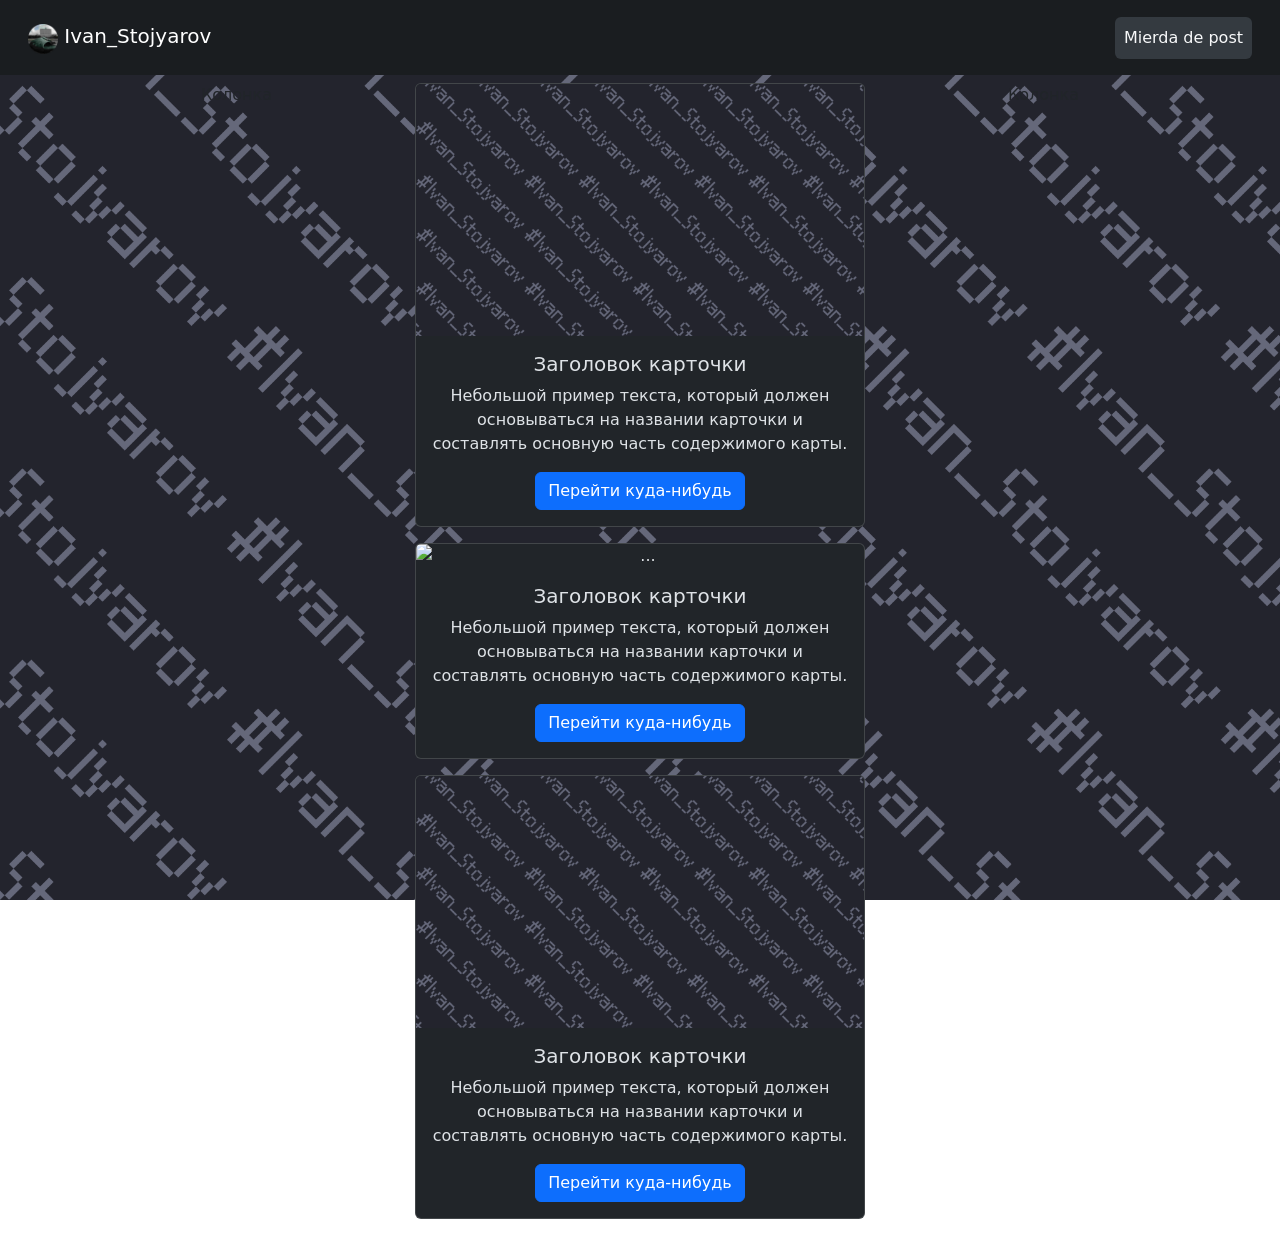
==== index.html @ 871a6570 "Rename main.html to index.html" ====
<!doctype html>
<html lang="en">
  <head>
    <linkrel="stylesheet" href="styles.css"></linkrel>
    <meta charset="utf-8">
    <meta name="viewport" content="width=device-width, initial-scale=1">
    <link rel="shortcut icon" href="img/favicon.ico"/>
    <title>Mierda de Post</title>
    <link rel="stylesheet" href="node_modules/bootstrap-icons/font/bootstrap-icons.css">
    <link href="https://cdn.jsdelivr.net/npm/bootstrap@5.3.3/dist/css/bootstrap.min.css" rel="stylesheet" integrity="sha384-QWTKZyjpPEjISv5WaRU9OFeRpok6YctnYmDr5pNlyT2bRjXh0JMhjY6hW+ALEwIH" crossorigin="anonymous">
    <style>
      body {
        background: url(img/fon.png);
        background-repeat: no-repeat;
        background-size: cover;
        background-repeat: repeat;
        background-position: center center;
        background-attachment: fixed;
        -webkit-background-size: cover;
        -moz-background-size: cover;
        -o-background-size: cover;
        background-size: cover;
      }
      </style>
      <link rel="preconnect" href="https://fonts.googleapis.com">
      <link rel="preconnect" href="https://fonts.gstatic.com" crossorigin>
      <link href="https://fonts.googleapis.com/css2?family=DM+Sans:ital,opsz,wght@0,9..40,100..1000;1,9..40,100..1000&display=swap" rel="stylesheet">
      
  </head>
  <body>

    <script src="https://cdn.jsdelivr.net/npm/bootstrap@5.3.3/dist/js/bootstrap.bundle.min.js" integrity="sha384-YvpcrYf0tY3lHB60NNkmXc5s9fDVZLESaAA55NDzOxhy9GkcIdslK1eN7N6jIeHz" crossorigin="anonymous"></script>

  <nav class="navbar p-3 mb-2 bg-dark-subtle" data-bs-theme="dark">
      <div class="container-fluid">
        <a class="navbar-brand" href="#">
          <img src="img/favicon.ico" alt="Logo" width="30" height="30" class="d-inline-block align-text-top">
          Ivan_Stojyarov
        </a>
        <form class="d-flex" role="search">
        <a type="button" class="btn bg-body-secondary p-2 text-light bg-opacity-60" href="https://ivan-stojyarov.github.io/"><i class="bi bi-telegram"></i> Mierda de post</a>
      </div>
    </nav>

    <div class="container text-center">
      <div class="row">
        <div class="col">
          Колонка
        </div>
        <div class="col" >

        <div class="card text-bg-body-tertiary mb-3" data-bs-theme="dark" style="width: 450px;">
            <img src="img/fon.png" class="card-img-top" alt="...">
            <div class="card-body">
              <h5 class="card-title">Заголовок карточки</h5>
              <p class="card-text">Небольшой пример текста, который должен основываться на названии карточки и составлять основную часть содержимого карты.</p>
              <a href="#" class="btn btn-primary">Перейти куда-нибудь</a>
            </div>
          </div>

          <div class="card text-bg-body-tertiary mb-3" data-bs-theme="dark" style="width: 450px;">
            <img src="..." class="card-img-top" alt="...">
            <div class="card-body">
              <h5 class="card-title">Заголовок карточки</h5>
              <p class="card-text">Небольшой пример текста, который должен основываться на названии карточки и составлять основную часть содержимого карты.</p>
              <a href="#" class="btn btn-primary">Перейти куда-нибудь</a>
            </div>
          </div>

          <div class="card text-bg-body-tertiary mb-3" data-bs-theme="dark" style="width: 450px;">
            <img src="img/fon.png" class="card-img-top" alt="...">
            <div class="card-body">
              <h5 class="card-title">Заголовок карточки</h5>
              <p class="card-text">Небольшой пример текста, который должен основываться на названии карточки и составлять основную часть содержимого карты.</p>
              <a href="#" class="btn btn-primary">Перейти куда-нибудь</a>
            </div>
          </div>

        </div>
        <div class="col">
          Колонка
        </div>
      </div>
    </div>

    













      </div>
    </div>
  </div>

      </div>

  </body>
</html>
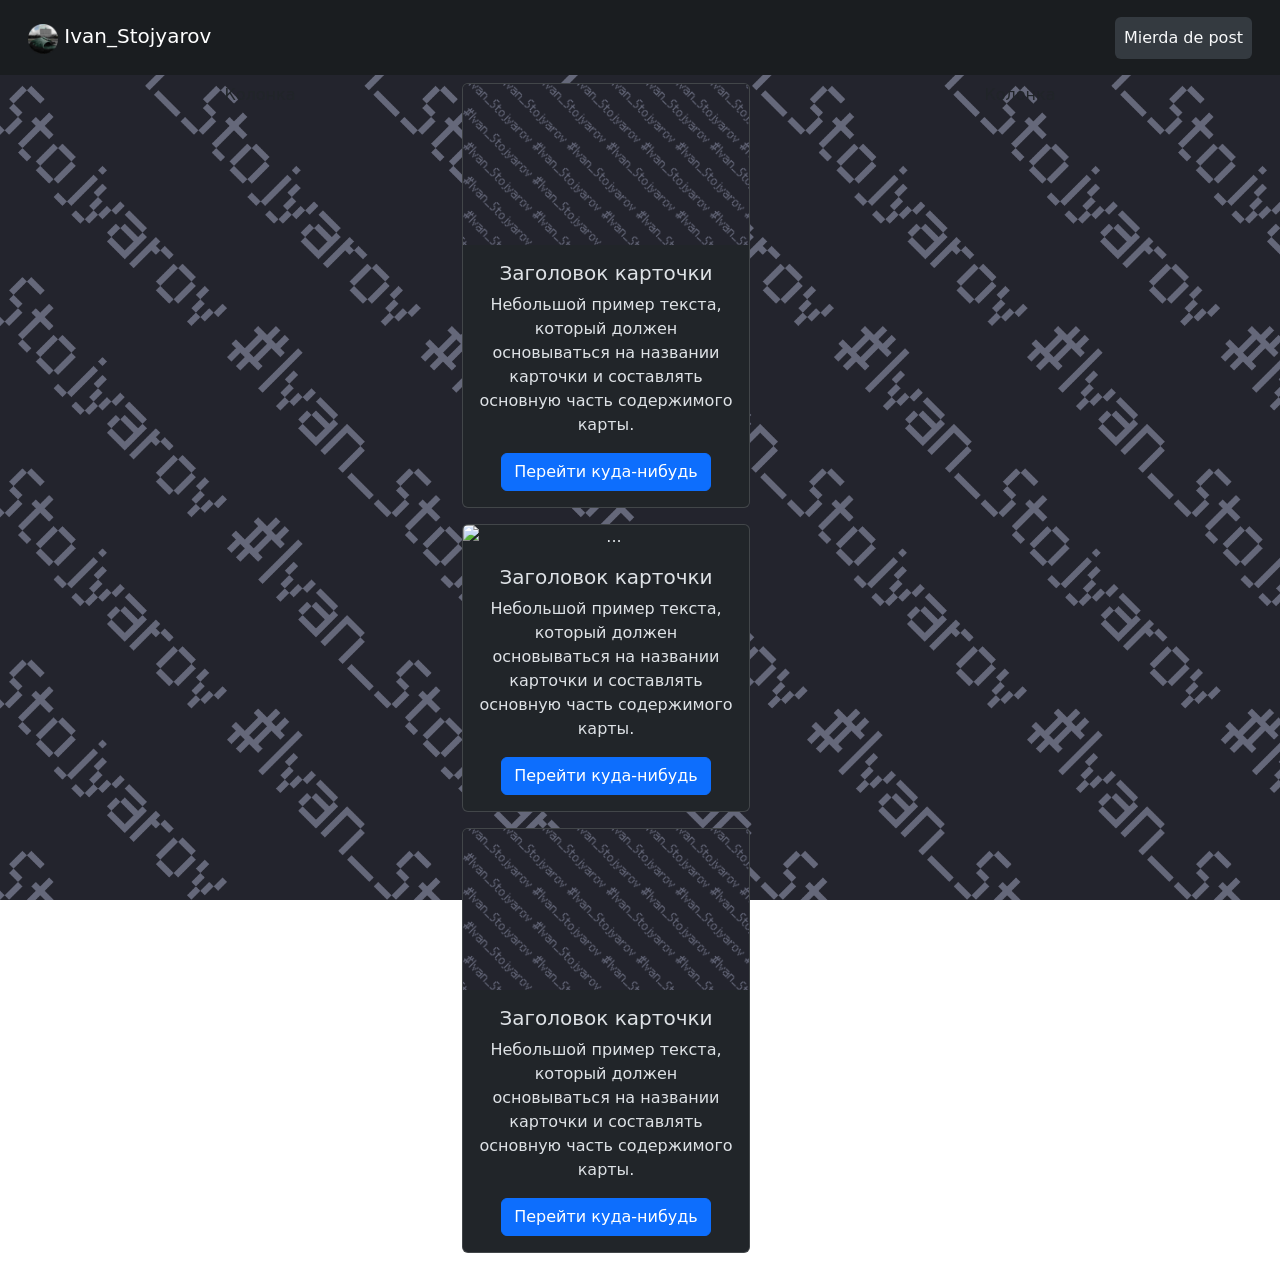
==== commit 1473cd95: "Update index.html" ====
--- a/index.html
+++ b/index.html
@@ -49,7 +49,7 @@
         </div>
         <div class="col" >
 
-        <div class="card text-bg-body-tertiary mb-3" data-bs-theme="dark" style="width: 450px;">
+        <div class="card text-bg-body-tertiary mb-3" data-bs-theme="dark" style="width: 18rem;">
             <img src="img/fon.png" class="card-img-top" alt="...">
             <div class="card-body">
               <h5 class="card-title">Заголовок карточки</h5>
@@ -58,7 +58,7 @@
             </div>
           </div>
 
-          <div class="card text-bg-body-tertiary mb-3" data-bs-theme="dark" style="width: 450px;">
+          <div class="card text-bg-body-tertiary mb-3" data-bs-theme="dark" style="width: 18rem;">
             <img src="..." class="card-img-top" alt="...">
             <div class="card-body">
               <h5 class="card-title">Заголовок карточки</h5>
@@ -67,7 +67,7 @@
             </div>
           </div>
 
-          <div class="card text-bg-body-tertiary mb-3" data-bs-theme="dark" style="width: 450px;">
+          <div class="card text-bg-body-tertiary mb-3" data-bs-theme="dark" style="width: 18rem;">
             <img src="img/fon.png" class="card-img-top" alt="...">
             <div class="card-body">
               <h5 class="card-title">Заголовок карточки</h5>
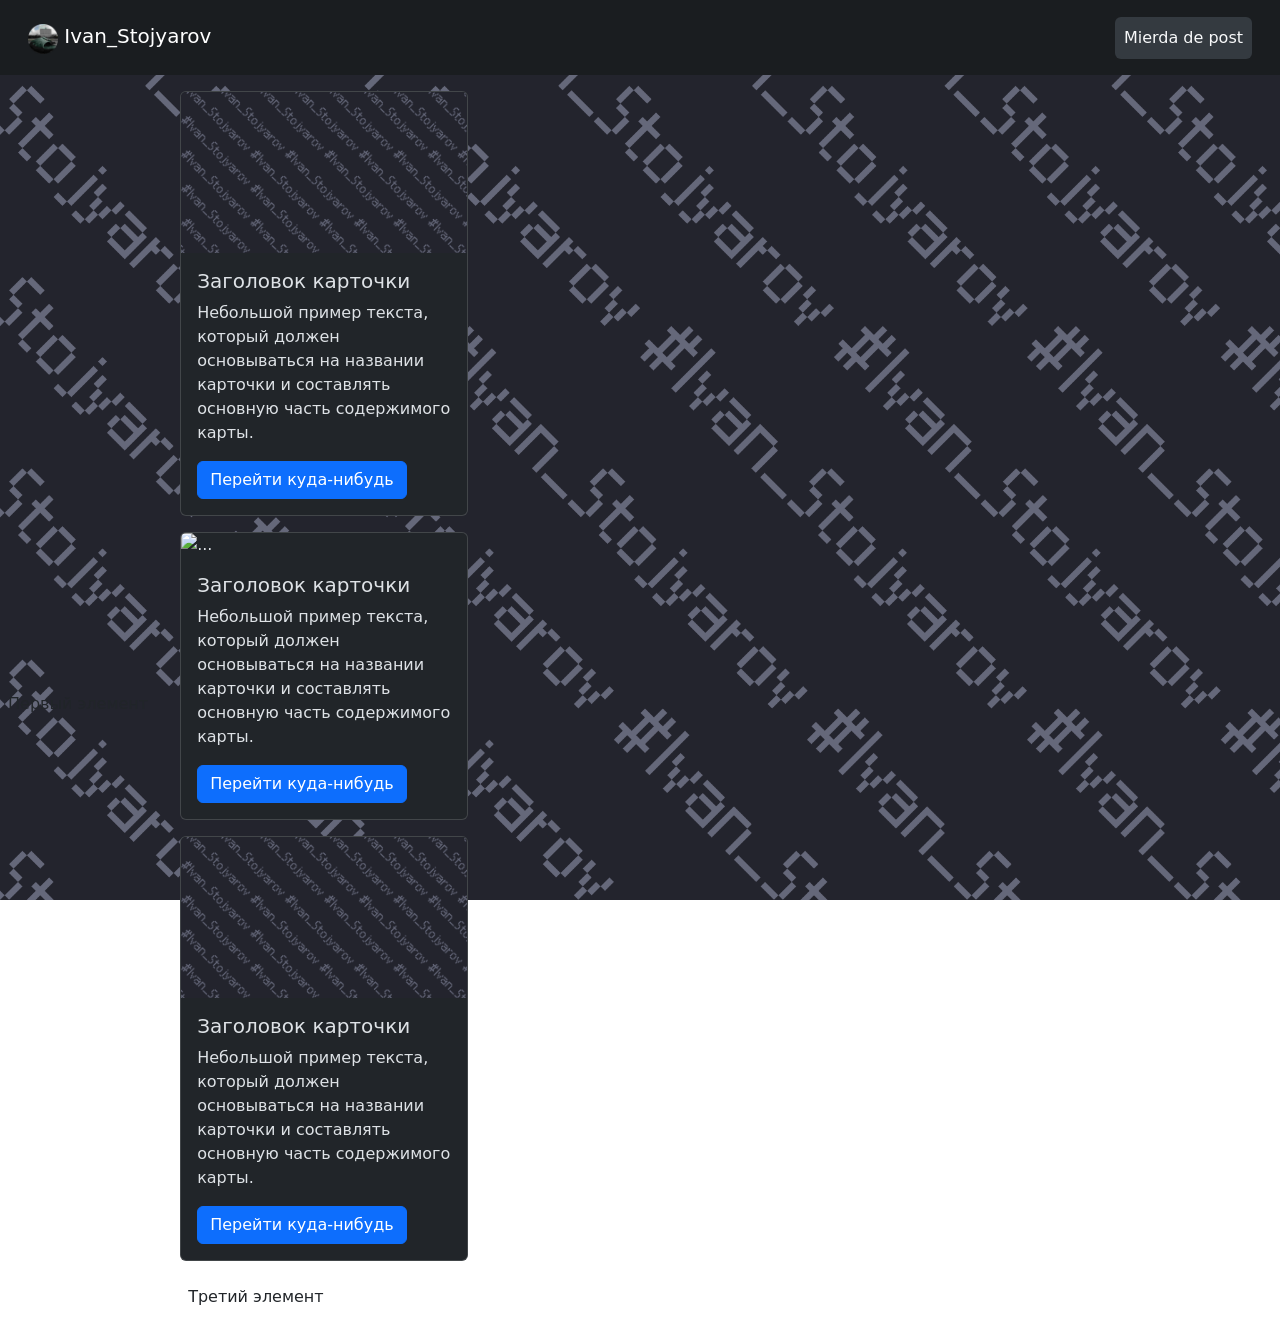
==== commit cbf791b6: "Update index.html" ====
--- a/index.html
+++ b/index.html
@@ -42,12 +42,9 @@
       </div>
     </nav>
 
-    <div class="container text-center">
-      <div class="row">
-        <div class="col">
-          Колонка
-        </div>
-        <div class="col" >
+<div class="hstack gap-3">
+  <div class="p-2">Первый элемент</div>
+  <div class="p-2">
 
         <div class="card text-bg-body-tertiary mb-3" data-bs-theme="dark" style="width: 18rem;">
             <img src="img/fon.png" class="card-img-top" alt="...">
@@ -74,34 +71,14 @@
               <p class="card-text">Небольшой пример текста, который должен основываться на названии карточки и составлять основную часть содержимого карты.</p>
               <a href="#" class="btn btn-primary">Перейти куда-нибудь</a>
             </div>
-          </div>
 
-        </div>
-        <div class="col">
-          Колонка
-        </div>
-      </div>
-    </div>
 
     
+  </div>
+  <div class="p-2">Третий элемент</div>
+</div>
 
 
-
-
-
-
-
-
-
-
-
-
-
-      </div>
-    </div>
-  </div>
-
-      </div>
 
   </body>
 </html>
